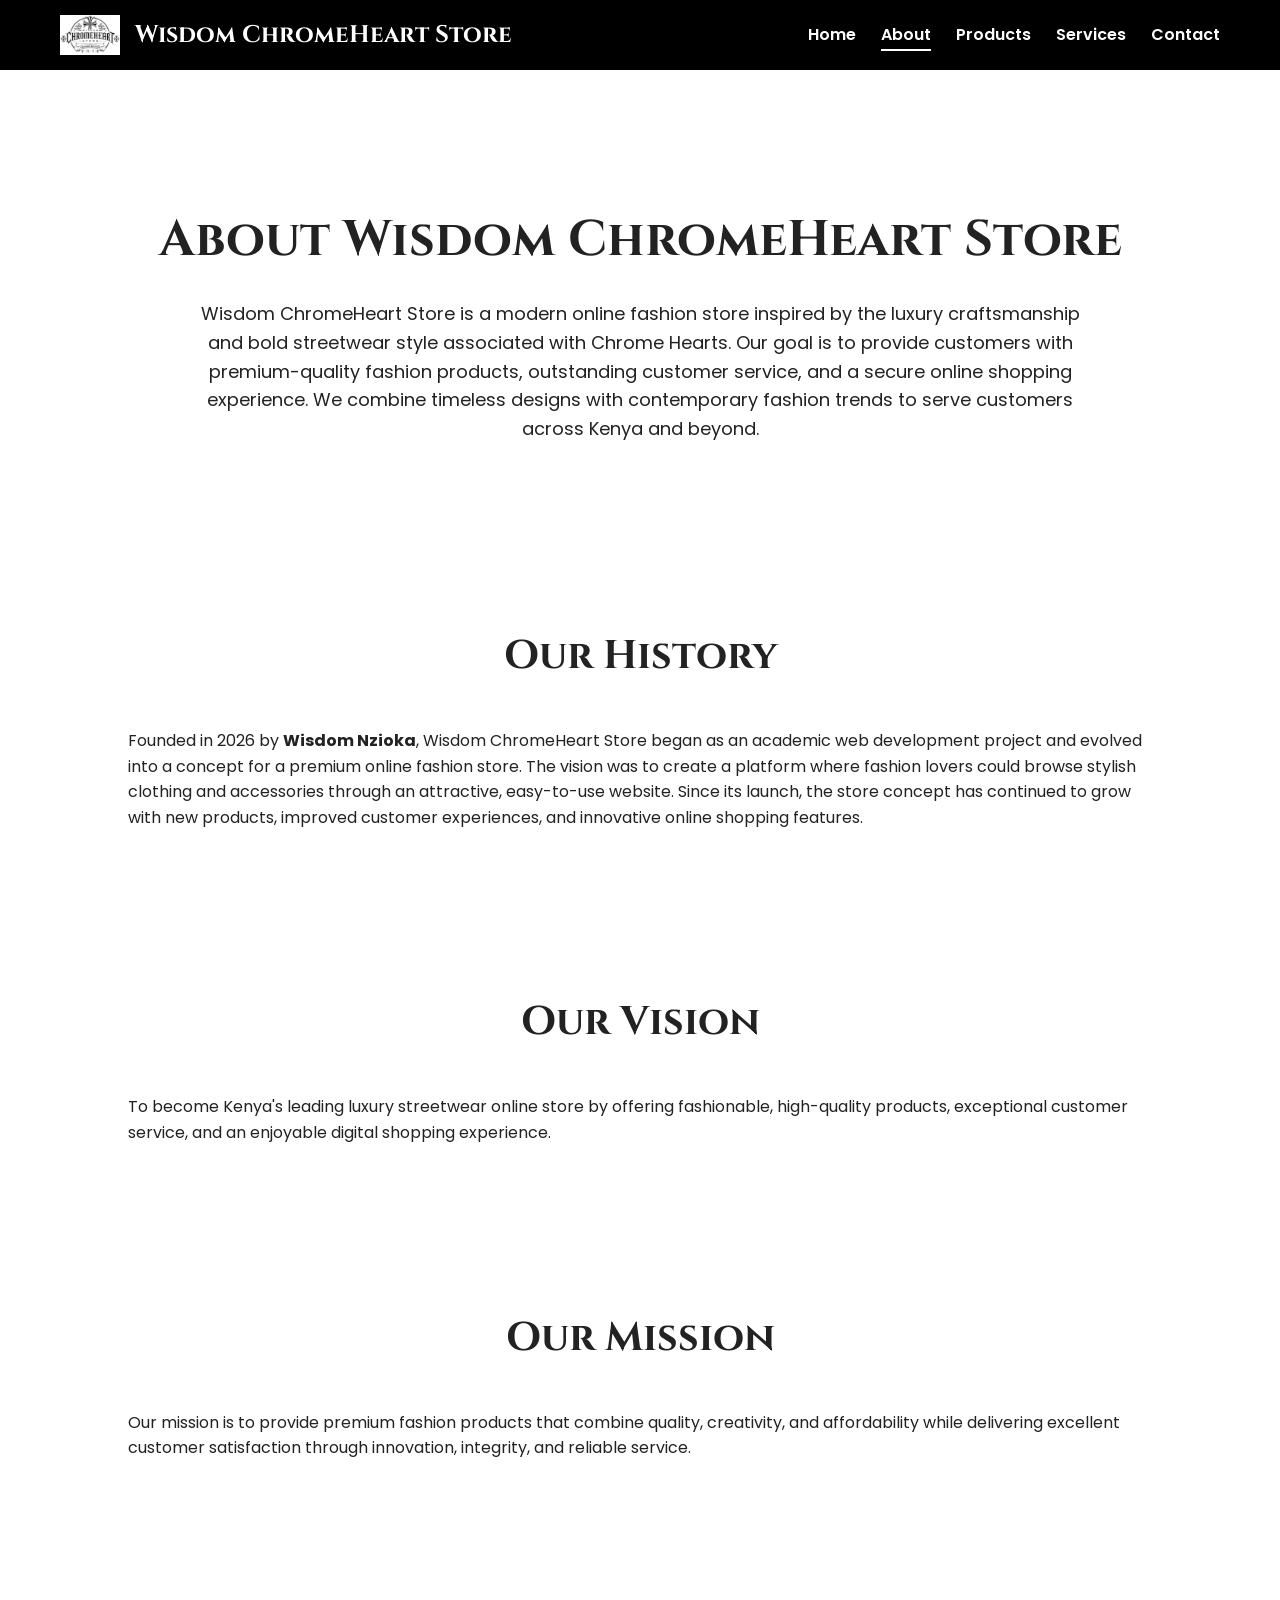
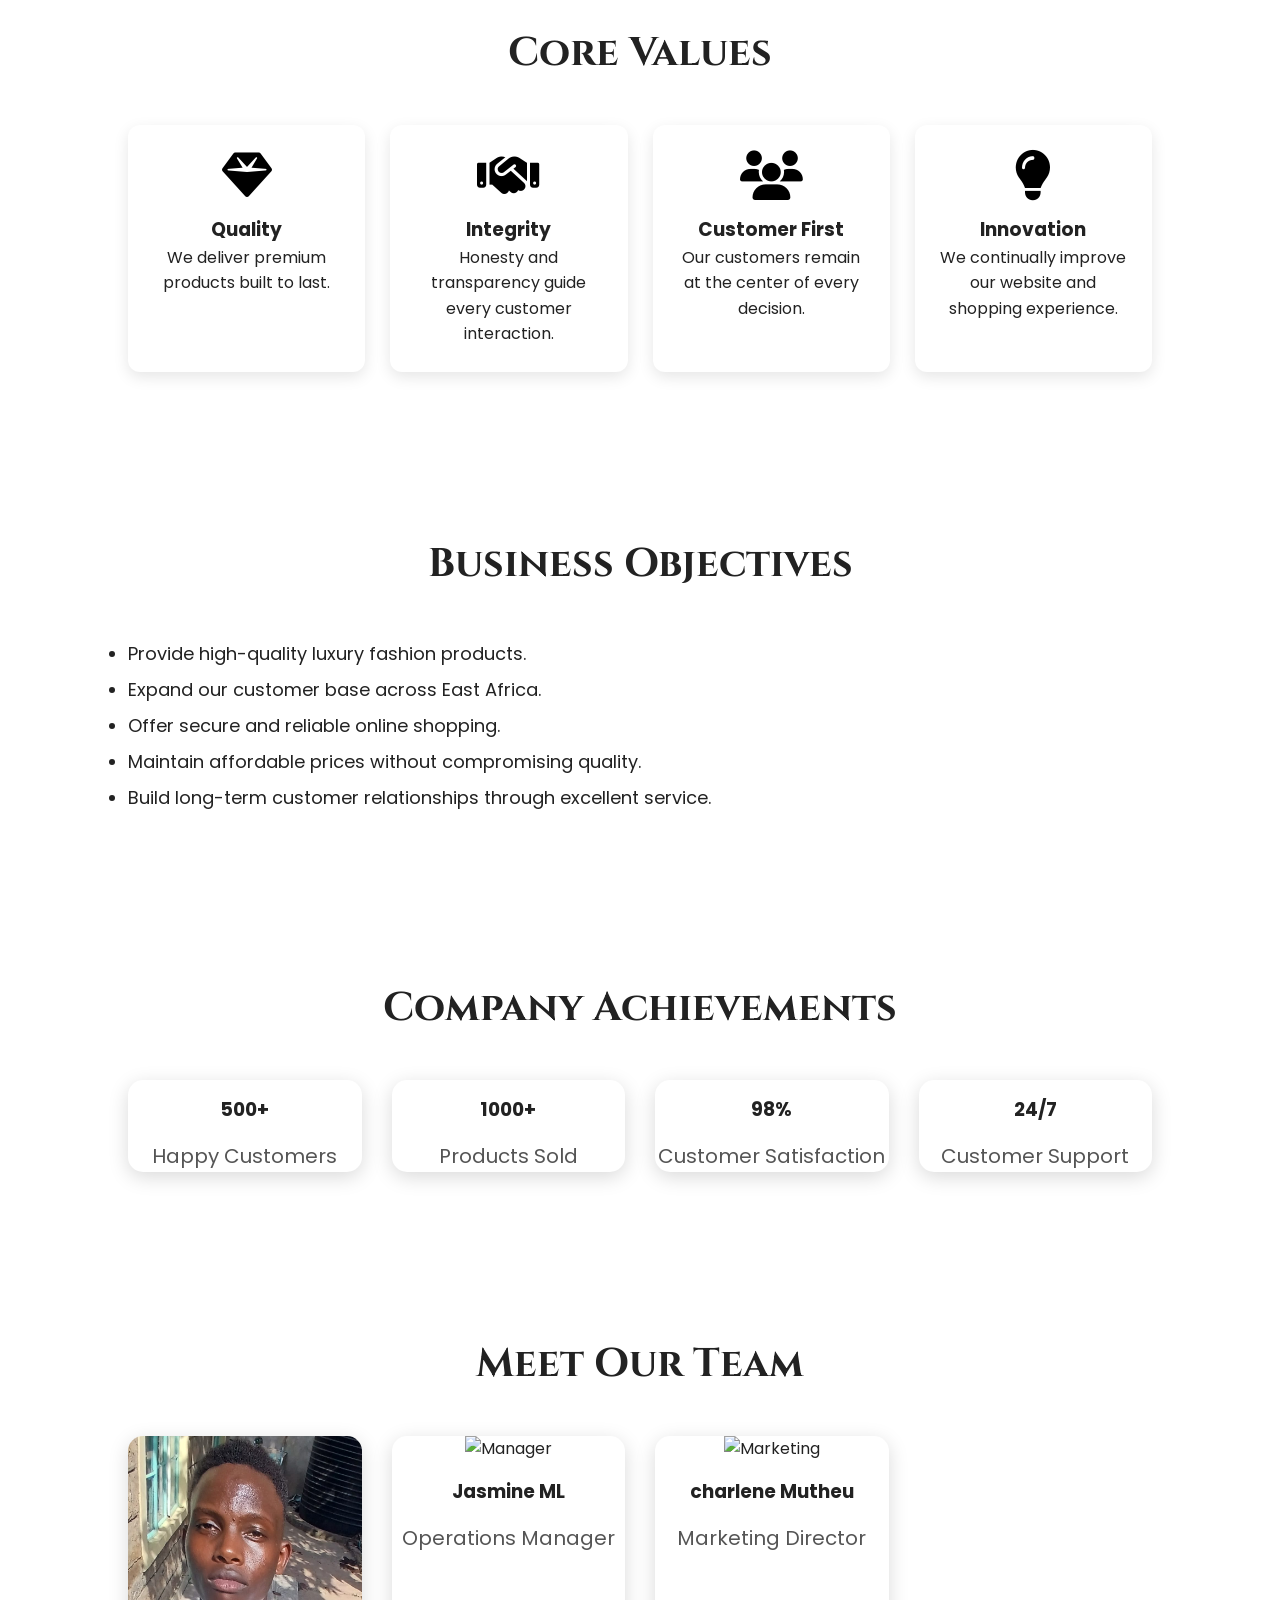
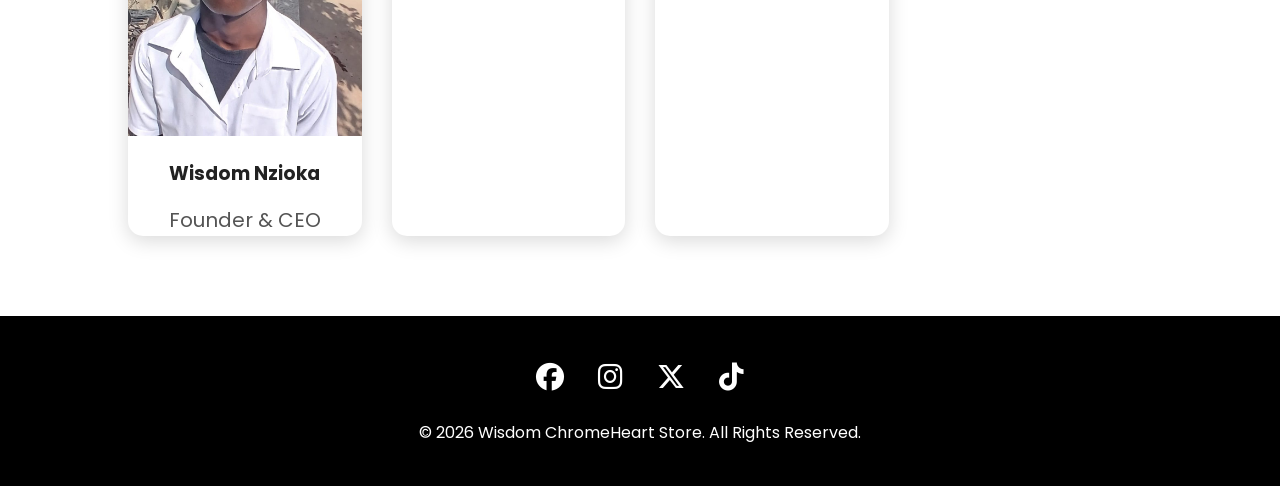
==== about.html @ 5758104c "Add files via upload" ====
<!DOCTYPE html>
<html lang="en">
<head>
    <meta charset="UTF-8">
    <meta name="viewport" content="width=device-width, initial-scale=1.0">
    <title>About Us | Wisdom ChromeHeart Store</title>

    <link rel="stylesheet" href="style.css">

    <link href="https://fonts.googleapis.com/css2?family=Cinzel:wght@700&family=Poppins:wght@300;400;600&display=swap" rel="stylesheet">

    <link rel="stylesheet"
    href="https://cdnjs.cloudflare.com/ajax/libs/font-awesome/6.5.2/css/all.min.css">
</head>

<body>

<header>

<div class="logo">
    <img src="background3.jpg" alt="Logo">
    <h2>Wisdom ChromeHeart Store</h2>
</div>

<nav>
<ul>
<li><a href="index.html">Home</a></li>
<li><a class="active" href="about.html">About</a></li>
<li><a href="products.html">Products</a></li>
<li><a href="services.html">Services</a></li>
<li><a href="contact.html">Contact</a></li>
</ul>
</nav>

</header>

<section style="margin-top:120px;">

<h1 style="text-align:center;font-size:50px;font-family:Cinzel,serif;">
About Wisdom ChromeHeart Store
</h1>

<p style="text-align:center;max-width:900px;margin:20px auto;font-size:18px;">
Wisdom ChromeHeart Store is a modern online fashion store inspired by the luxury craftsmanship and bold streetwear style associated with Chrome Hearts. Our goal is to provide customers with premium-quality fashion products, outstanding customer service, and a secure online shopping experience. We combine timeless designs with contemporary fashion trends to serve customers across Kenya and beyond.
</p>

</section>

<section>

<h2>Our History</h2>

<p>
Founded in 2026 by <b>Wisdom Nzioka</b>, Wisdom ChromeHeart Store began as an academic web development project and evolved into a concept for a premium online fashion store. The vision was to create a platform where fashion lovers could browse stylish clothing and accessories through an attractive, easy-to-use website. Since its launch, the store concept has continued to grow with new products, improved customer experiences, and innovative online shopping features.
</p>

</section>

<section>

<h2>Our Vision</h2>

<p>
To become Kenya's leading luxury streetwear online store by offering fashionable, high-quality products, exceptional customer service, and an enjoyable digital shopping experience.
</p>

</section>

<section>

<h2>Our Mission</h2>

<p>
Our mission is to provide premium fashion products that combine quality, creativity, and affordability while delivering excellent customer satisfaction through innovation, integrity, and reliable service.
</p>

</section>

<section>

<h2>Core Values</h2>

<div class="features">

<div>
<i class="fas fa-gem"></i>
<h3>Quality</h3>
<p>We deliver premium products built to last.</p>
</div>

<div>
<i class="fas fa-handshake"></i>
<h3>Integrity</h3>
<p>Honesty and transparency guide every customer interaction.</p>
</div>

<div>
<i class="fas fa-users"></i>
<h3>Customer First</h3>
<p>Our customers remain at the center of every decision.</p>
</div>

<div>
<i class="fas fa-lightbulb"></i>
<h3>Innovation</h3>
<p>We continually improve our website and shopping experience.</p>
</div>

</div>

</section>

<section>

<h2>Business Objectives</h2>

<ul style="font-size:18px;line-height:2;max-width:900px;">

<li>Provide high-quality luxury fashion products.</li>

<li>Expand our customer base across East Africa.</li>

<li>Offer secure and reliable online shopping.</li>

<li>Maintain affordable prices without compromising quality.</li>

<li>Build long-term customer relationships through excellent service.</li>

</ul>

</section>

<section>

<h2>Company Achievements</h2>

<div class="cards">

<div class="card">
<h3>500+</h3>
<p>Happy Customers</p>
</div>

<div class="card">
<h3>1000+</h3>
<p>Products Sold</p>
</div>

<div class="card">
<h3>98%</h3>
<p>Customer Satisfaction</p>
</div>

<div class="card">
<h3>24/7</h3>
<p>Customer Support</p>
</div>

</div>

</section>

<section>

<h2>Meet Our Team</h2>

<div class="cards">

<div class="card">
<img src="wisdom.jpg.jpeg" alt="Founder" width="300">
<h3><b>Wisdom Nzioka</b></h3>
<p>Founder & CEO</p>
</div>

<div class="card">
<img src="jasmine.jpg.jpeg" alt="Manager" width="300">
<h3><b>Jasmine ML</b></h3>
<p>Operations Manager</p>
</div>

<div class="card">
<img src="charlene.jpg.jpeg" alt="Marketing"
width="300">
<h3><b>charlene Mutheu</b></h3>
<p>Marketing Director</p>
</div>

</div>

</section>

<footer>

<div class="social">

<a href="#"><i class="fab fa-facebook"></i></a>

<a href="#"><i class="fab fa-instagram"></i></a>

<a href="#"><i class="fab fa-x-twitter"></i></a>

<a href="#"><i class="fab fa-tiktok"></i></a>

</div>

<p>&copy; 2026 Wisdom ChromeHeart Store. All Rights Reserved.</p>

</footer>

<script src="Script.js"></script>

</body>
</html>
---- style.css ----
*{
    margin:0;
    padding:0;
    box-sizing:border-box;
}

body{
    font-family:'Poppins',sans-serif;
    background:#ffffff;
    color:#222;
    line-height:1.6;
}



header{
    position:fixed;
    top:0;
    left:0;
    width:100%;
    background:#000;
    display:flex;
    justify-content:space-between;
    align-items:center;
    padding:15px 60px;
    z-index:1000;
}

.logo{
    display:flex;
    align-items:center;
}

.logo img{
    width:60px;
    margin-right:15px;
}

.logo h2{
    color:white;
    font-family:'Cinzel',serif;
}

nav ul{
    list-style:none;
    display:flex;
}

nav ul li{
    margin-left:25px;
}

nav ul li a{
    color:white;
    text-decoration:none;
    font-weight:600;
    transition:.3s;
}

nav ul li a:hover,
nav ul li a.active{
    color:white;
}



.hero{
    height:100vh;

    background-image:url("background2.jpg");

    background-size:cover;
    background-position:center;
    background-repeat:no-repeat;

    display:flex;
    justify-content:center;
    align-items:center;
}

.overlay{
    width:100%;
    height:100%;
    background:rgba(0,0,0,.55);

    display:flex;
    flex-direction:column;
    justify-content:center;
    align-items:center;

    color:white;
    text-align:center;
    padding:20px;
}

.overlay h1{
    font-size:60px;
    margin-bottom:20px;
}

.overlay p{
    font-size:22px;
    max-width:700px;
    margin-bottom:35px;
}

.btn{
    background:rgb(147, 5, 5);
    color:black;
    padding:15px 35px;
    font-weight:bold;
    border-radius:8px;
    transition:.3s;
}

.btn:hover{
    background:black;
    color:white;
    border:2px solid white;
}


section{
    padding:80px 10%;
}

section h2{
    text-align:center;
    font-size:40px;
    margin-bottom:40px;
    font-family:'Cinzel',serif;
}



.cards{
    display:grid;
    grid-template-columns:repeat(auto-fit,minmax(250px,1fr));
    gap:30px;
}

.card{
    background:white;
    border-radius:15px;
    overflow:hidden;
    box-shadow:0 5px 20px rgba(0,0,0,.15);
    transition:.4s;
    text-align:center;
}

.card:hover{
    transform:translateY(-10px);
}

.card img{
    width:100%;
    height:300px;
    object-fit:cover;
}

.card h3{
    margin:15px;
}

.card p{
    font-size:20px;
    color:#555;
}

.card button{
    margin:20px;
    padding:12px 25px;
    border:none;
    background:black;
    color:white;
    cursor:pointer;
    border-radius:8px;
    transition:.3s;
}

.card button:hover{
    background:#444;
}



.features{
    display:grid;
    grid-template-columns:repeat(auto-fit,minmax(220px,1fr));
    gap:25px;
    text-align:center;
}

.features i{
    font-size:50px;
    color:black;
    margin-bottom:15px;
}



.newsletter{
    background:#111;
    color:white;
    text-align:center;
}

.newsletter input{
    width:300px;
    max-width:90%;
    padding:12px;
    margin-top:20px;
}

.newsletter button{
    padding:12px 25px;
    background:white;
    border:none;
    cursor:pointer;
    font-weight:bold;
}



footer{
    background:black;
    color:white;
    text-align:center;
    padding:40px;
}

.social{
    margin-bottom:20px;
}

.social a{
    color:white;
    margin:15px;
    font-size:28px;
    transition:.3s;
}

.social a:hover{
    color:gray;
}



@media(max-width:900px){

header{
    flex-direction:column;
    padding:20px;
}

nav ul{
    margin-top:15px;
    flex-wrap:wrap;
    justify-content:center;
}

.overlay h1{
    font-size:40px;
}

.overlay p{
    font-size:18px;
}

section{
    padding:60px 5%;
}

}

/* ===================================================
ADD THIS CODE TO THE BOTTOM OF css/style.css
=================================================== */

/* Smooth scrolling */
html{
scroll-behavior:smooth;
}

/* Fade-in animation */
@keyframes fadeIn{
from{
opacity:0;
transform:translateY(30px);
}
to{
opacity:1;
transform:translateY(0);
}
}

section{
animation:fadeIn 1s ease-in-out;
}

/* Buttons */
button,
.btn{
transition:all .3s ease;
}

button:hover,
.btn:hover{
transform:scale(1.05);
}

/* Product Cards */
.card{
transition:all .4s ease;
}

.card:hover{
transform:translateY(-10px);
box-shadow:0 12px 30px rgba(0,0,0,.3);
}

/* Product Images */
.card img{
transition:transform .4s ease;
}

.card:hover img{
transform:scale(1.08);
}

/* Navigation Underline */
nav ul li a{
position:relative;
}

nav ul li a::after{
content:"";
position:absolute;
left:0;
bottom:-5px;
width:0;
height:2px;
background:white;
transition:.3s;
}

nav ul li a:hover::after,
nav ul li a.active::after{
width:100%;
}

/* Form Styling */
form input,
form textarea{
width:100%;
padding:14px;
border:1px solid #ccc;
border-radius:8px;
margin-bottom:15px;
font-size:16px;
}

form input:focus,
form textarea:focus{
outline:none;
border-color:black;
box-shadow:0 0 8px rgba(0,0,0,.2);
}

/* Footer Animation */
.social a{
transition:.3s;
}

.social a:hover{
color:#c0c0c0;
transform:translateY(-5px);
}

/* Hero Title Animation */
.hero h1{
animation:fadeIn 1.2s ease;
}

.hero p{
animation:fadeIn 1.5s ease;
}

.hero .btn{
animation:fadeIn 1.8s ease;
}

/* Featured Products Background */
.featured{
background:#f8f8f8;
}

/* Offer Section */
.offer{
background:black;
color:white;
text-align:center;
padding:70px 20px;
}

.offer h2{
color:white;
}

/* About Section */
.features div{
background:white;
border-radius:12px;
padding:25px;
box-shadow:0 5px 15px rgba(0,0,0,.1);
}

/* Mobile Responsive */
@media(max-width:768px){

header{
flex-direction:column;
text-align:center;
}

nav ul{
flex-direction:column;
padding-top:10px;
}

nav ul li{
margin:10px 0;
}

.logo{
flex-direction:column;
}

.logo img{
margin-bottom:10px;
}

.overlay h1{
font-size:36px;
}

.overlay p{
font-size:18px;
}

.cards{
grid-template-columns:1fr;
}

.newsletter input{
width:95%;
}

}

/* Large Desktop */
@media(min-width:1200px){

.cards{
grid-template-columns:repeat(4,1fr);
}

}
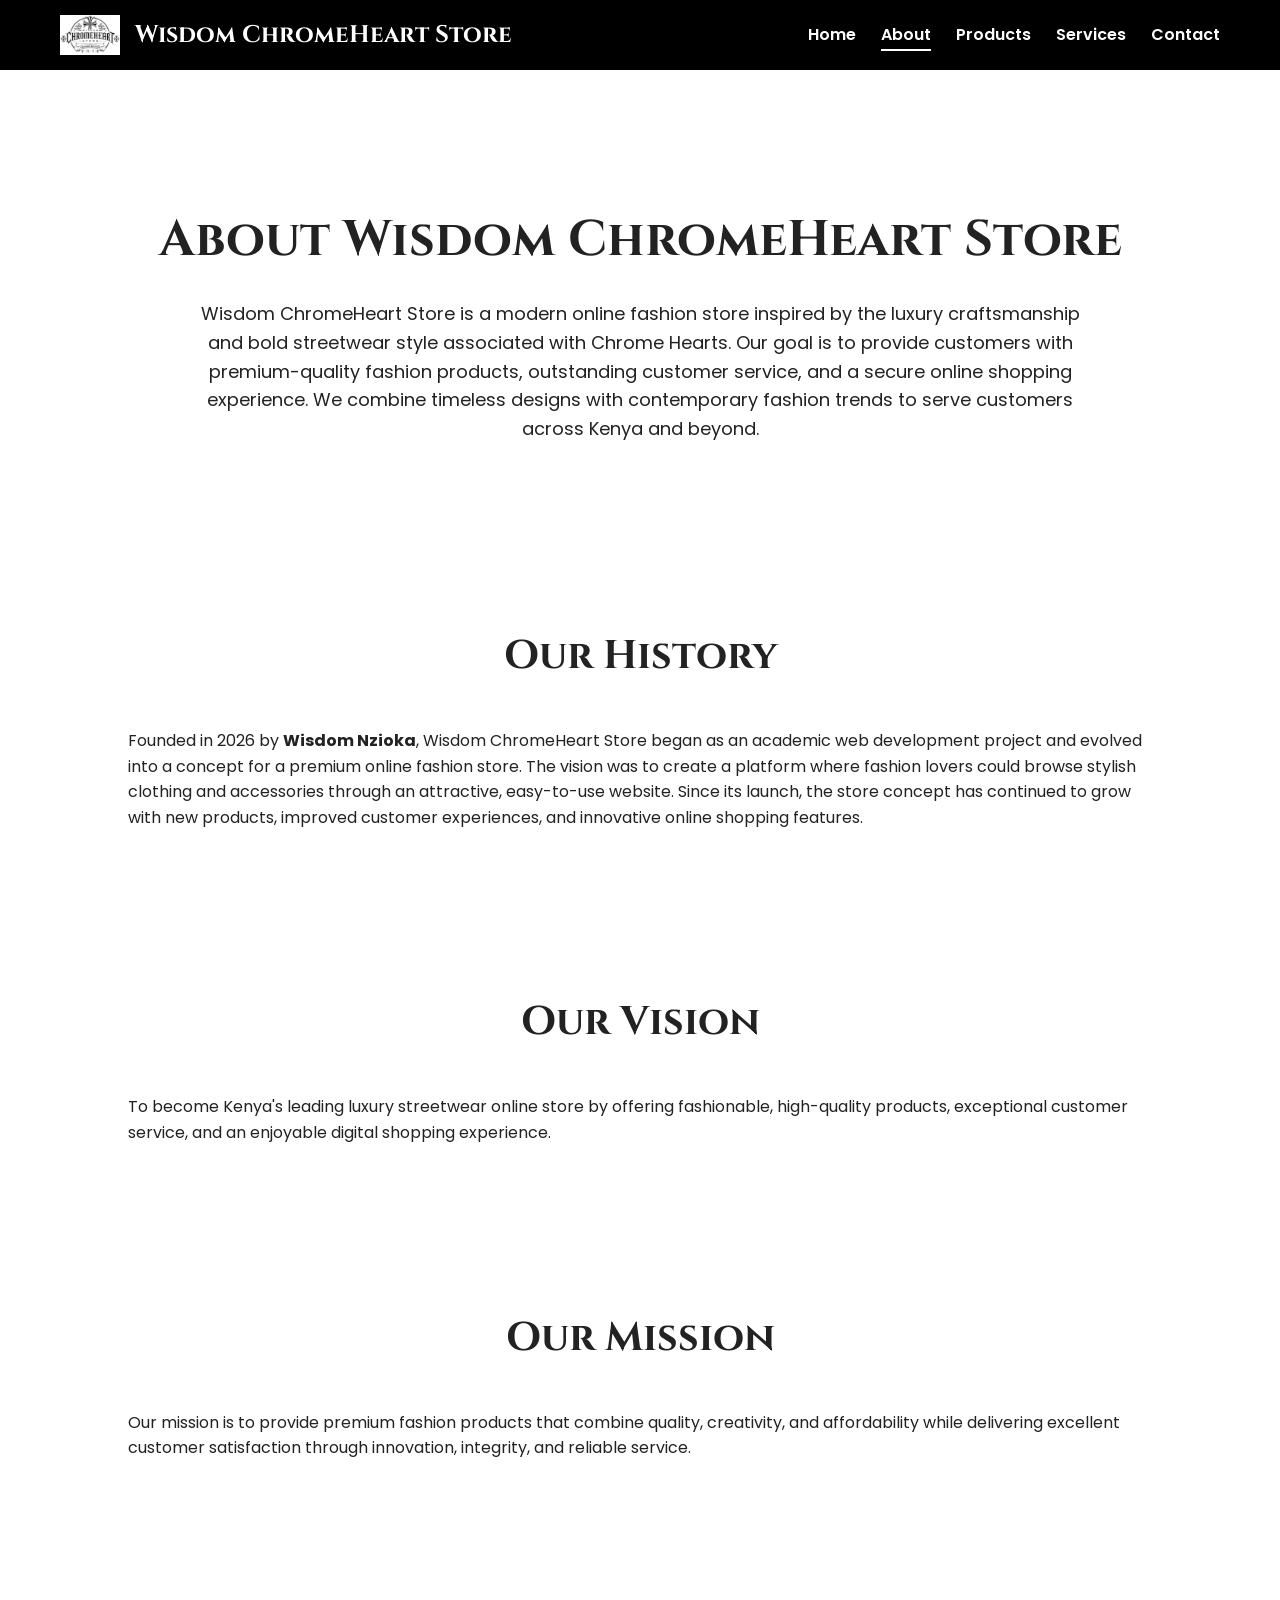
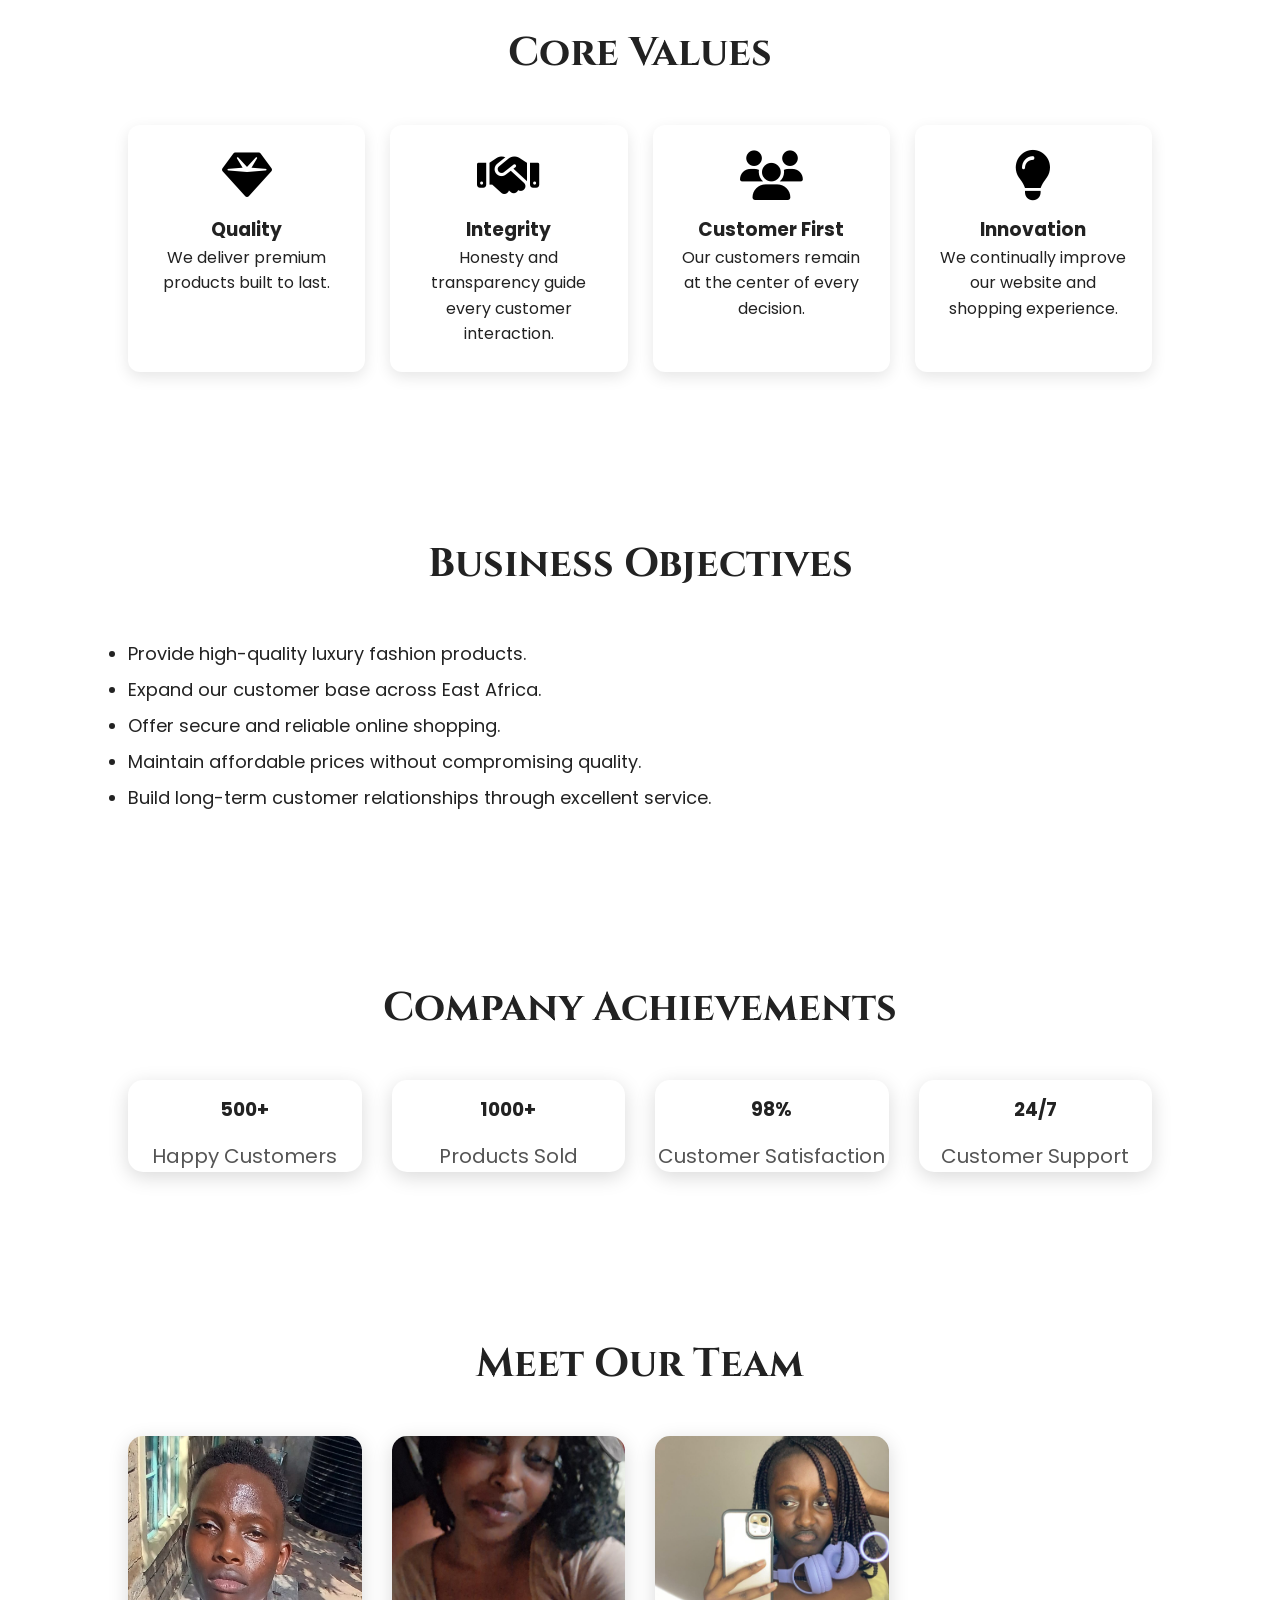
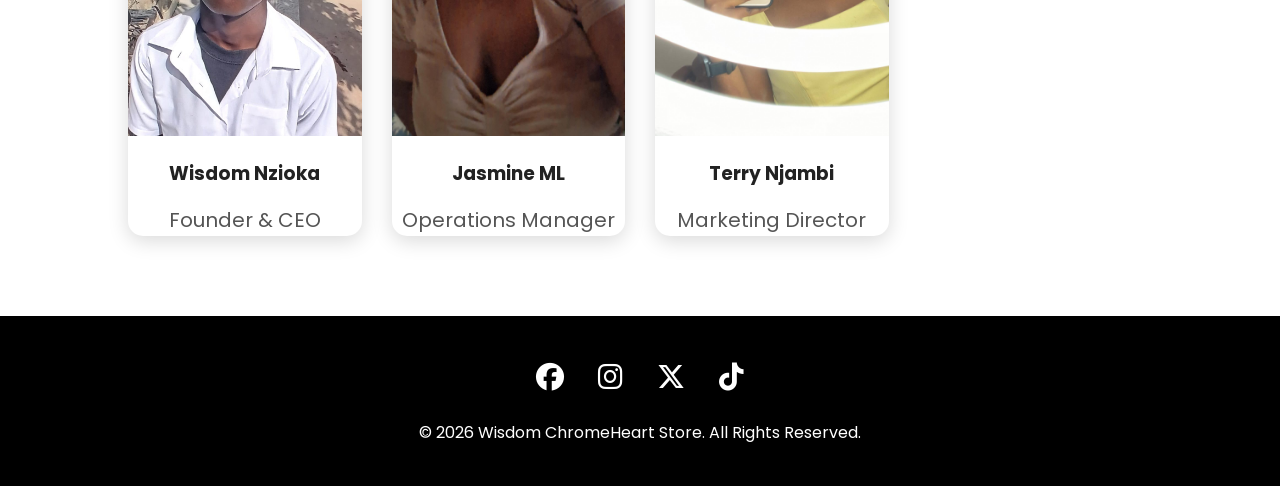
==== commit a4c86132: "Update about.html" ====
--- a/about.html
+++ b/about.html
@@ -173,15 +173,15 @@
 </div>
 
 <div class="card">
-<img src="jasmine.jpg.jpeg" alt="Manager" width="300">
+<img src="jasmine12.jpg.jpeg" alt="Manager" width="300">
 <h3><b>Jasmine ML</b></h3>
 <p>Operations Manager</p>
 </div>
 
 <div class="card">
-<img src="charlene.jpg.jpeg" alt="Marketing"
+<img src="terry.jpg.jpeg" alt="Marketing"
 width="300">
-<h3><b>charlene Mutheu</b></h3>
+<h3><b>Terry Njambi</b></h3>
 <p>Marketing Director</p>
 </div>
 
@@ -210,4 +210,4 @@
 <script src="Script.js"></script>
 
 </body>
-</html>+</html>
